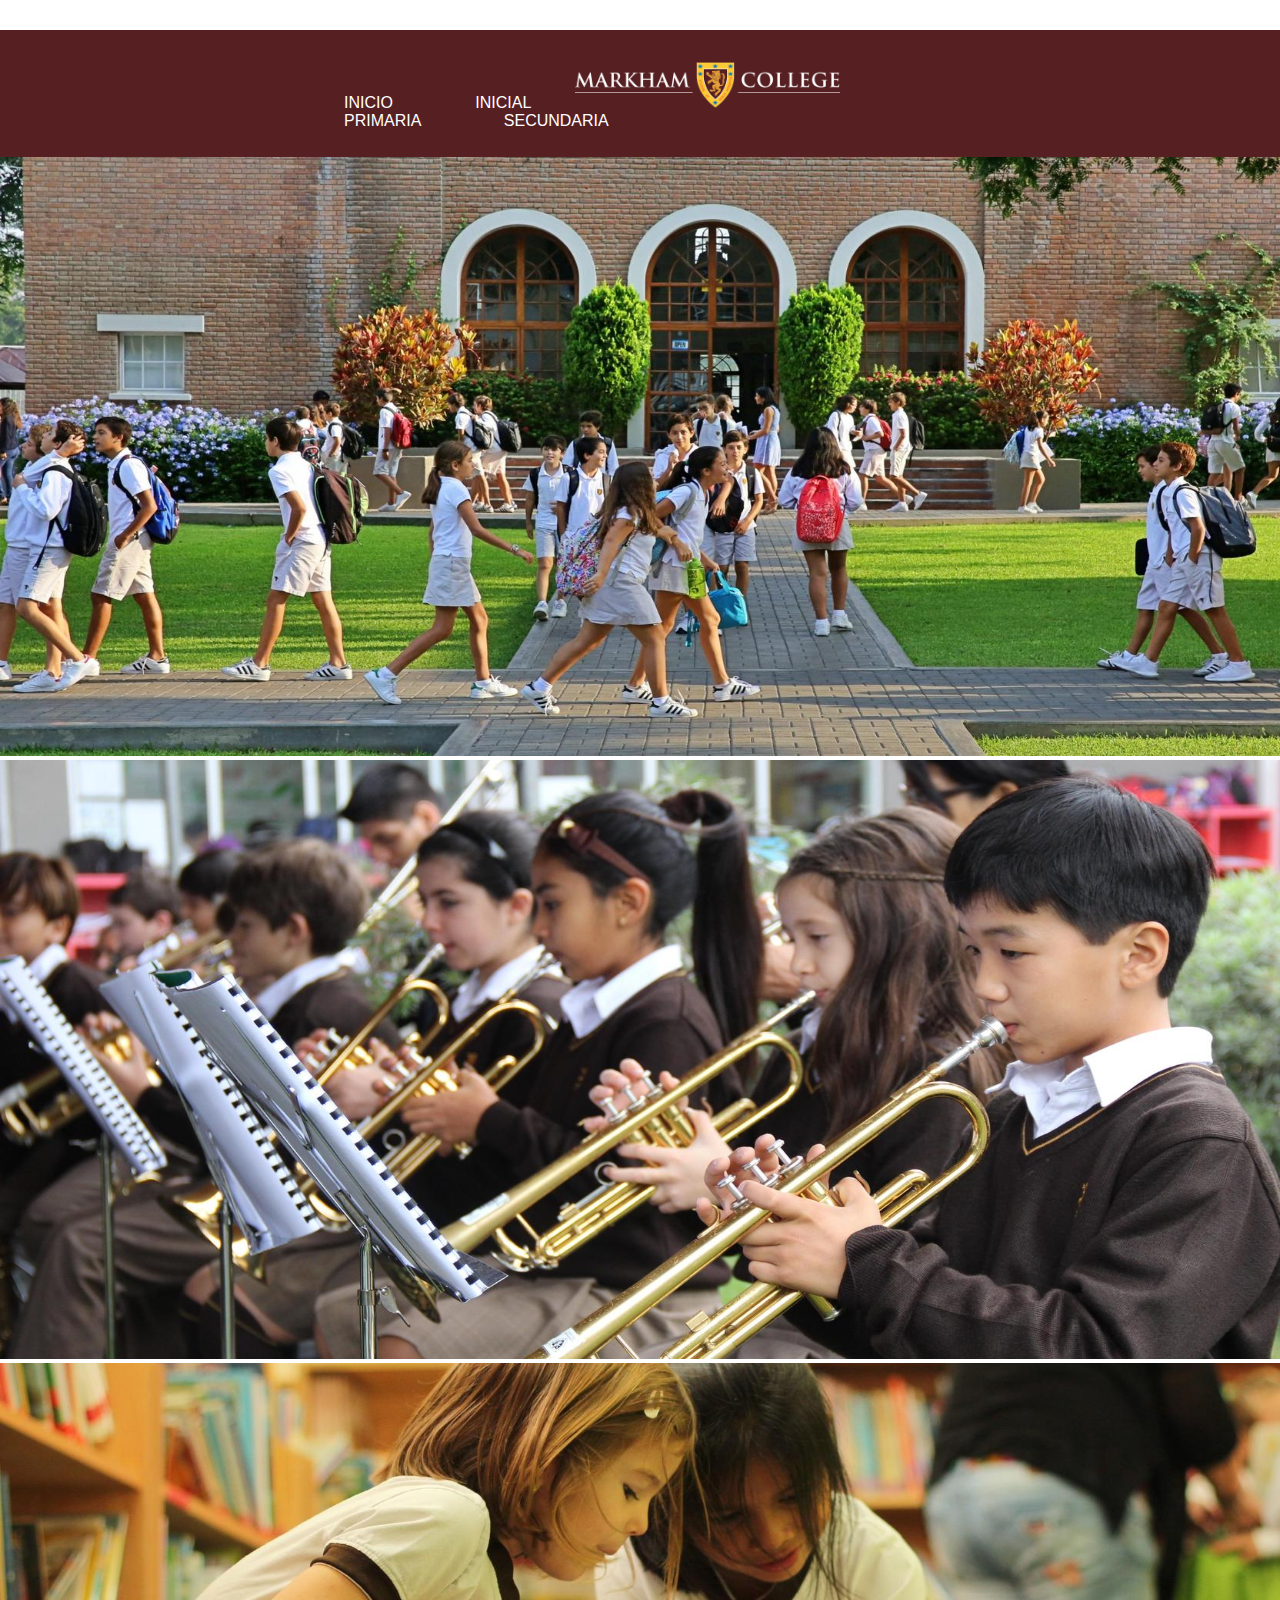
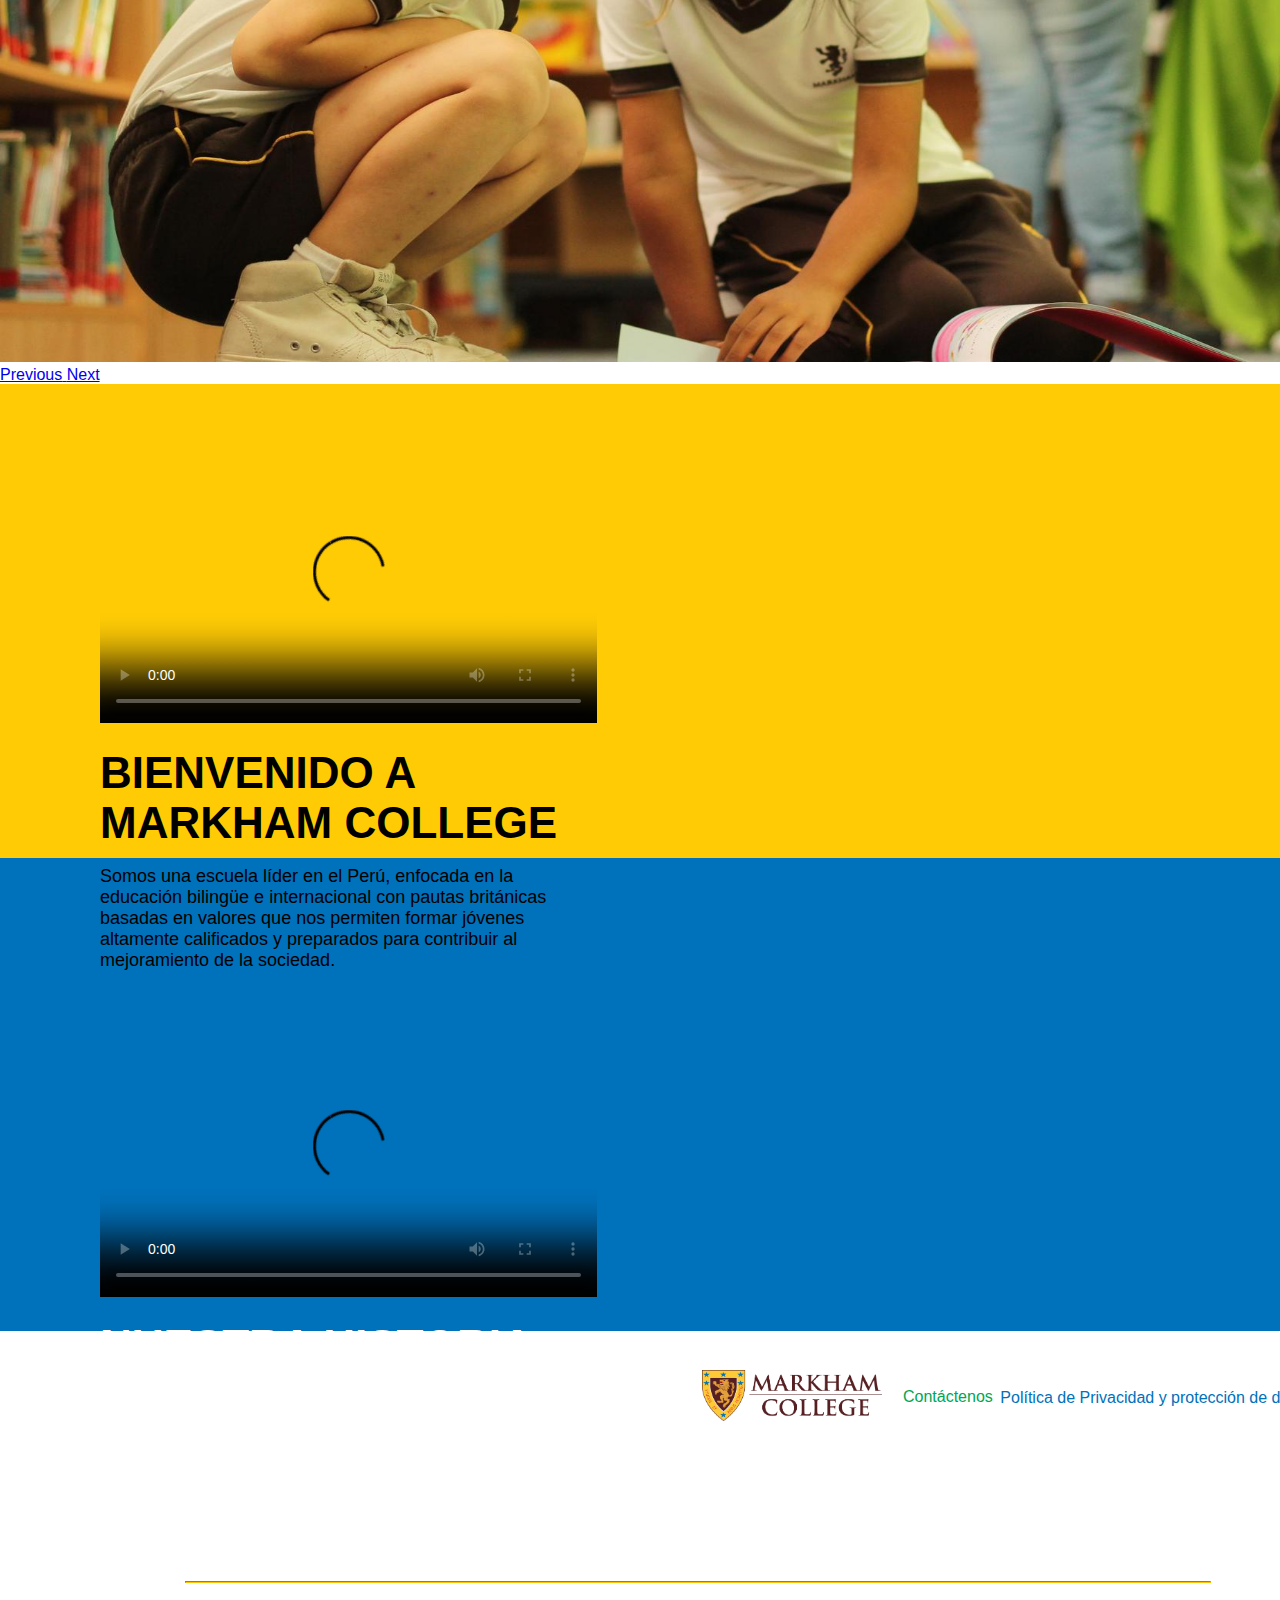
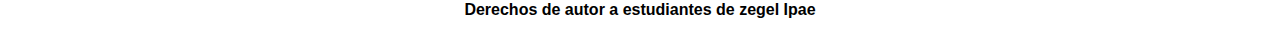
==== index.html @ ed220d5b "first commit" ====
<!DOCTYPE html>
<html>
    <head>
        <meta charset="UTF-8">
        <!-- Required meta tags -->
        <meta charset="utf-8">
        <meta name="viewport" content="width=device-width, initial-scale=1, shrink-to-fit=no">

        <!-- Bootstrap CSS -->
        <link rel="stylesheet" href="https://cdn.jsdelivr.net/npm/bootstrap@4.6.0/dist/css/bootstrap.min.css" integrity="sha384-B0vP5xmATw1+K9KRQjQERJvTumQW0nPEzvF6L/Z6nronJ3oUOFUFpCjEUQouq2+l" crossorigin="anonymous">
        <link rel="stylesheet" type="text/css" href="style.css">
        <link rel="stylesheet" type="text/css" href="styleFooter.css">
        <title>Markhan</title>
    </head>
    <body>
        <nav class="sticky-top">
            <a href="index.html">INICIO</a>
            <a href="inicial.html">INICIAL</a>
            <img src="/header_logo.png" alt="">
            <a href="primaria.html">PRIMARIA</a>
            <a href="secundaria.html">SECUNDARIA</a>
        </nav>               
                    <div id="carouselExampleControls" class="carousel slide" data-ride="carousel">
                        <div class="carousel-inner">
                          <div class="carousel-item active">
                            <img src="img-1.jpg" class="d-block w-100" alt="..." width="1423" height="599.16"> 
                          </div>
                          <div class="carousel-item">
                            <img src="img-2.jpg" class="d-block w-100" alt="..." width="1423" height="599.16">
                          </div>
                          <div class="carousel-item">
                            <img src="img-3.jpg" class="d-block w-100" alt="..." width="1423" height="599.16">
                          </div>
                        </div>
                        <a class="carousel-control-prev" href="#carouselExampleControls" role="button" data-slide="prev">
                          <span class="carousel-control-prev-icon" aria-hidden="true"></span>
                          <span class="sr-only">Previous</span>
                        </a>
                        <a class="carousel-control-next" href="#carouselExampleControls" role="button" data-slide="next">
                          <span class="carousel-control-next-icon" aria-hidden="true"></span>
                          <span class="sr-only">Next</span>
                        </a>
                      </div>
        <div class="int-resu">
            <div class="intro-1">
                <video class="wp-video-shortcode" id="video-2-1" width="497" height="279.34" poster="https://www.markham.edu.pe/wp-content/uploads/2021/04/mp4_ph360-1.jpg" preload="metadata" controls="controls"><source type="video/mp4" src="https://www.markham.edu.pe/wp-content/uploads/480p.mp4?_=1" /><a href="https://www.markham.edu.pe/wp-content/uploads/480p.mp4">https://www.markham.edu.pe/wp-content/uploads/480p.mp4</a></video>
            </div>
            <div class="intro-1 resumen">
                <h1 style="color: black;">BIENVENIDO A MARKHAM COLLEGE</h1><br>
                <p style="color: black;"> Somos una escuela líder en el Perú, enfocada en la educación bilingüe e internacional con pautas británicas basadas en valores que nos permiten formar jóvenes altamente calificados y preparados para contribuir al mejoramiento de la sociedad.</p>
            </div>

        </div>  
        <div class="int-resu-1">
            <div class="intro-2">
                <video class="wp-video-shortcode" id="video-2-2" width="497" height="279.34" poster="https://www.markham.edu.pe/wp-content/uploads/2021/04/mp4_ph360-1-1.jpg" preload="metadata" controls="controls"><source type="video/mp4" src="https://www.markham.edu.pe/wp-content/uploads/2021/06/Mas-Alla-del-Colegio-Markham_1080p.mp4?_=2" /><a href="https://www.markham.edu.pe/wp-content/uploads/2021/06/Mas-Alla-del-Colegio-Markham_1080p.mp4">https://www.markham.edu.pe/wp-content/uploads/2021/06/Mas-Alla-del-Colegio-Markham_1080p.mp4</a></video>            </div>
            <div class="intro-2 resumen">
                <h1 style="color: rgb(255, 255, 255);">NUESTRA HISTORIA</h1><br>
                <p style="color: rgb(255, 255, 255);">Fundado en 1946, Markham College tiene una larga tradición de altos estándares académicos. Con exalumnos notables en muchas áreas, el Colegio es reconocido por brindar una educación bilingüe competitiva que permite a nuestros estudiantes acceder a las mejores universidades locales e internacionales.</p>
            </div>

        </div>  
        <!--footer-->          
<footer class="footer">  
  <div class="footer2">
      <div class="img"><a href="#"><img src="logo.png" alt="logo"></a></div>
      <div class="once"><a href="#">Contáctenos</a></div>
      <div class="doce"><a href="#">Política de Privacidad y protección de datos</a></div>
      <div class="trece"><a href="#">Preguntas Frecuentes</a></div>
      <div class="catorce"><a href="#">Trabajos</a></div>
  </div>              
  <center><hr></center><br>
  <h4 id="derecho">Derechos de autor a estudiantes de zegel Ipae</h4>
  <div class="ultimo1"></div> 
</footer>    


           

        
        
    <!-- Optional JavaScript; choose one of the two! -->

    <!-- Option 1: jQuery and Bootstrap Bundle (includes Popper) -->
    <script src="https://code.jquery.com/jquery-3.5.1.slim.min.js" integrity="sha384-DfXdz2htPH0lsSSs5nCTpuj/zy4C+OGpamoFVy38MVBnE+IbbVYUew+OrCXaRkfj" crossorigin="anonymous"></script>
    <script src="https://cdn.jsdelivr.net/npm/bootstrap@4.6.0/dist/js/bootstrap.bundle.min.js" integrity="sha384-Piv4xVNRyMGpqkS2by6br4gNJ7DXjqk09RmUpJ8jgGtD7zP9yug3goQfGII0yAns" crossorigin="anonymous"></script>

    <!-- Option 2: Separate Popper and Bootstrap JS -->
    <!--
    <script src="https://code.jquery.com/jquery-3.5.1.slim.min.js" integrity="sha384-DfXdz2htPH0lsSSs5nCTpuj/zy4C+OGpamoFVy38MVBnE+IbbVYUew+OrCXaRkfj" crossorigin="anonymous"></script>
    <script src="https://cdn.jsdelivr.net/npm/popper.js@1.16.1/dist/umd/popper.min.js" integrity="sha384-9/reFTGAW83EW2RDu2S0VKaIzap3H66lZH81PoYlFhbGU+6BZp6G7niu735Sk7lN" crossorigin="anonymous"></script>
    <script src="https://cdn.jsdelivr.net/npm/bootstrap@4.6.0/dist/js/bootstrap.min.js" integrity="sha384-+YQ4JLhjyBLPDQt//I+STsc9iw4uQqACwlvpslubQzn4u2UU2UFM80nGisd026JF" crossorigin="anonymous"></script>
    -->
    </body>
    
</html>
---- style.css ----
*{
    padding: 0;
    margin: 0;
    font-family: Roboto, sans-serif;
}
nav{
    height: 40px;
    background-color: #562023;
    margin: 30px 0px 0px;
    padding: 32px 305px 55px;
}
nav a{
    text-decoration: none;
    color: #ffff;
    font-family: Roboto, sans-serif;
    font: 14px;
    padding: 29px;
    margin: 10px;
}
nav img{
    margin:0;
    width: 265px;
}
.int-resu{

    background-color:#ffcb05 ;
    height: 373.34px;
     padding: 50px;
}
.intro-1{
    margin: 10px 100px 10px 50px;
    float: left;
}
.resumen{
    width: 497px;
    height: 250px;
}
h1{
    font-size: 44px;
    font-family:Roboto, sans-serif;
   
}
p{
    font-size: 18px;
    font-family: Roboto, sans-serif;
}
.int-resu-1{
    background-color:#0071bb ;
    height: 373.34px;
     padding: 50px;
}
.intro-2{
    margin: 10px 100px 10px 50px;
    float: left;
}
---- styleFooter.css ----
.ultimo{
    padding: 3%;
}
.footer2{
    align-items: center;
}
.img{
    margin-left: 5%;
}
.img img {
    width: 180px;
    height: 52;
}
/*inicio footer*/
.footer2{
    display: grid;
    grid-template-columns: repeat(5, 1fr);
    margin-top: 3%;
    margin-bottom: 1%;
    margin-left: 8%;
    margin-right: 5%;
    column-gap: 0.5em;
    justify-items: center;   
}
.catorce{
    margin-left: -180%;
} 
.doce{
    width: 350px;  
}
.trece{
    width: 280px;
}

/*color de letras del footer*/
.once a{
    padding: 20%;
    text-decoration: none;
    color: #00A651;  
}
.doce a{
    padding: 5%;
    text-decoration: none;
    color:#0071BB ;
}
.trece a{
    padding: 5%;
    text-decoration: none;
    color: #ED1C24;
}
.catorce a{
    padding: 25%;
    text-decoration: none;
    color:  #f705ff;
}
/*efecto hover del footer*/
.once a:hover{
    background-color: #00A651;
    color: rgb(255, 255, 255);
}
.doce a:hover{
    background-color: #0071BB;
    color: rgb(255, 255, 255);
}
.trece a:hover{
    background-color: #ED1C24;
    color: rgb(255, 255, 255);
}
.catorce a:hover{
    background-color: #f705ff;
    color: rgb(255, 255, 255);
}
hr{
    width:  80%;
    margin-left: 9%;
    border-color: #FFC100;
}
#derecho{
    text-align: center;
}
.ultimo1{
    padding: 0.8%;
}
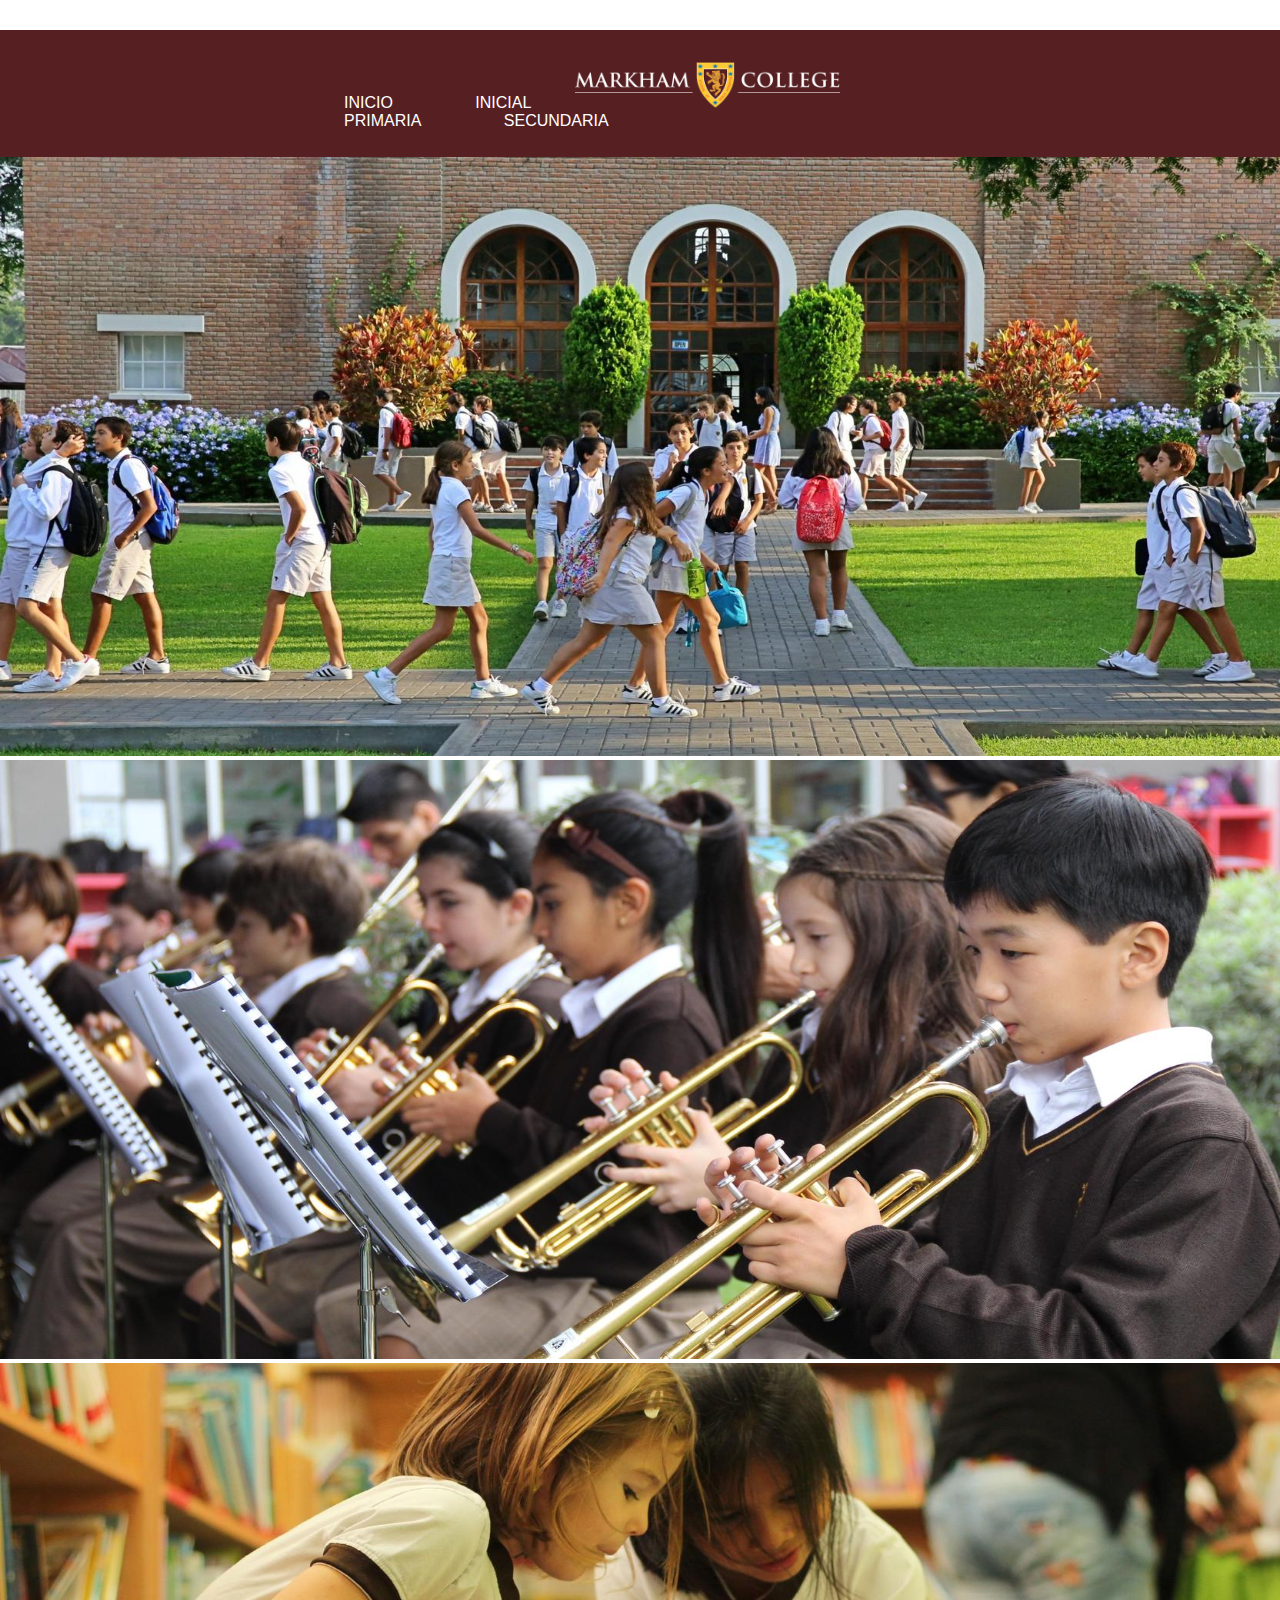
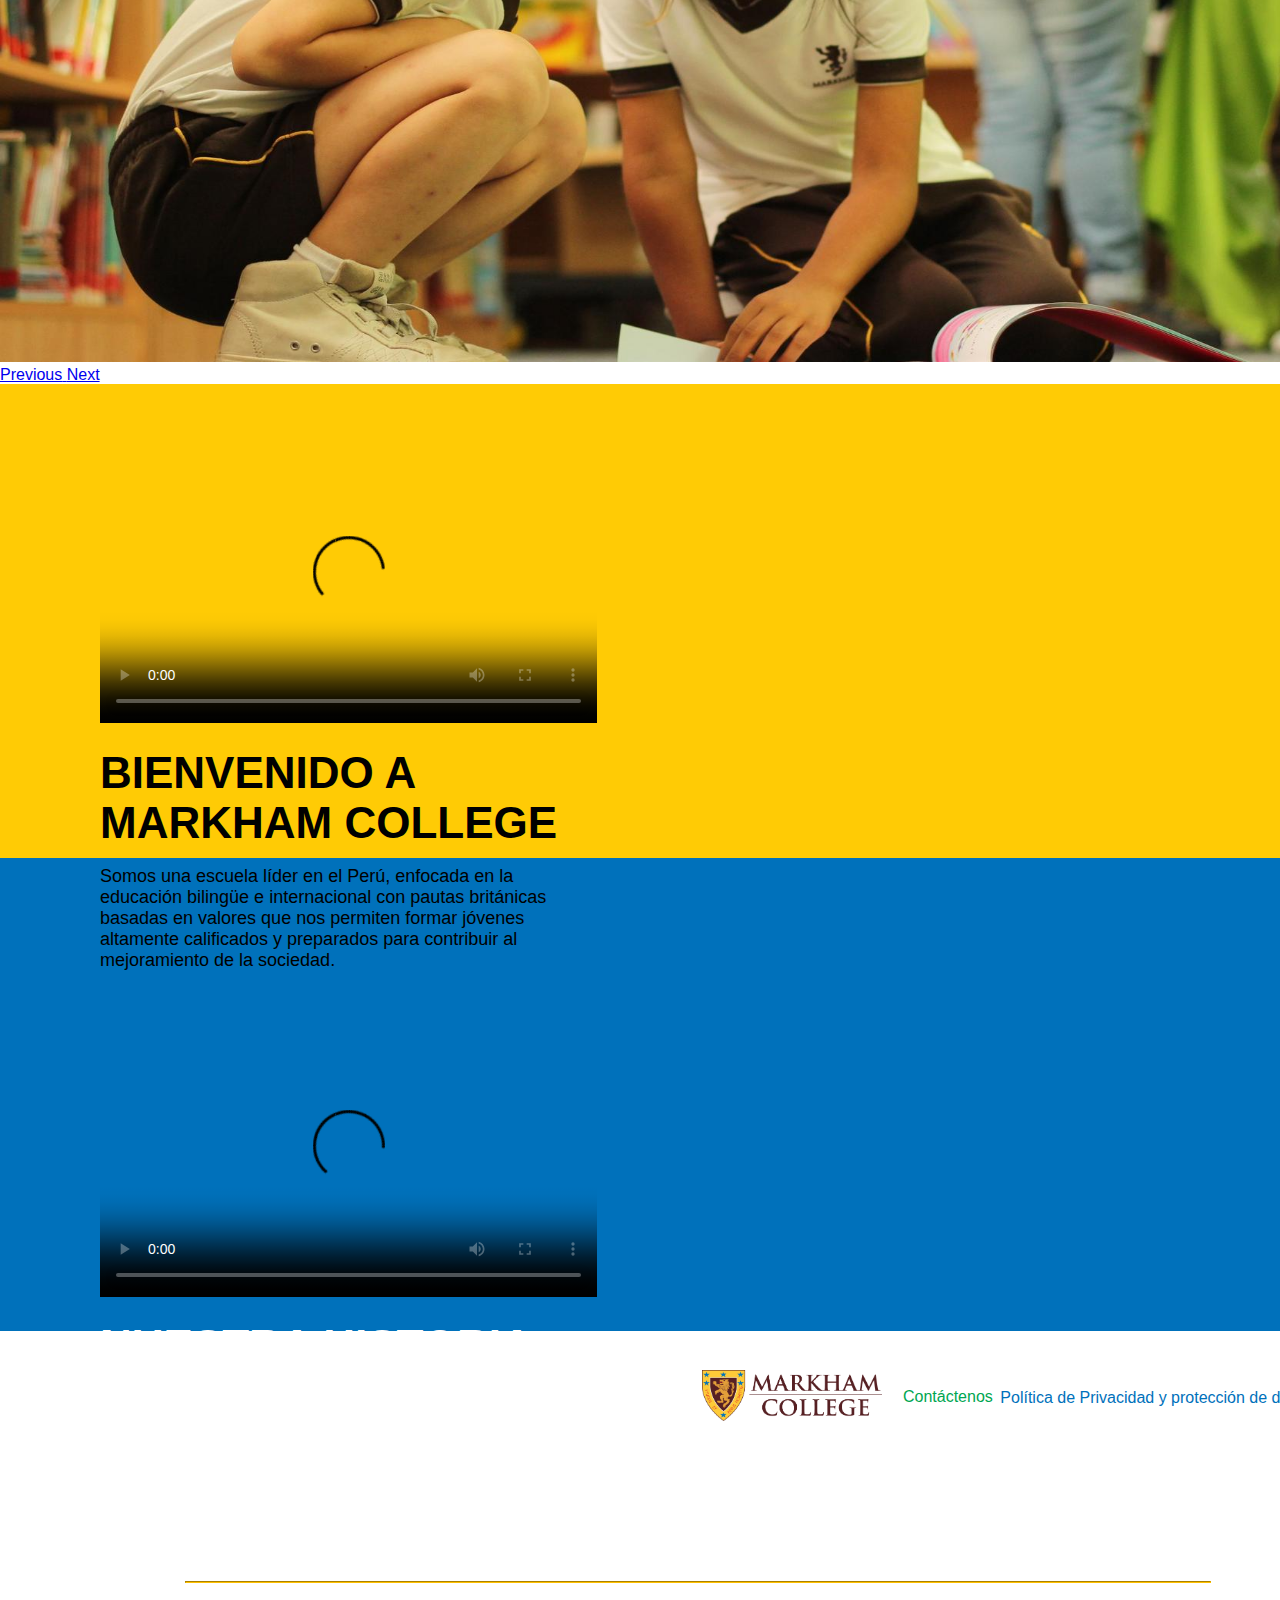
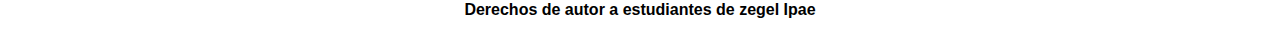
==== commit 082cfd7c: "agregando logo" ====
--- a/index.html
+++ b/index.html
@@ -16,7 +16,7 @@
         <nav class="sticky-top">
             <a href="index.html">INICIO</a>
             <a href="inicial.html">INICIAL</a>
-            <img src="/header_logo.png" alt="">
+            <img src="header_logo.png" alt="">
             <a href="primaria.html">PRIMARIA</a>
             <a href="secundaria.html">SECUNDARIA</a>
         </nav>               
